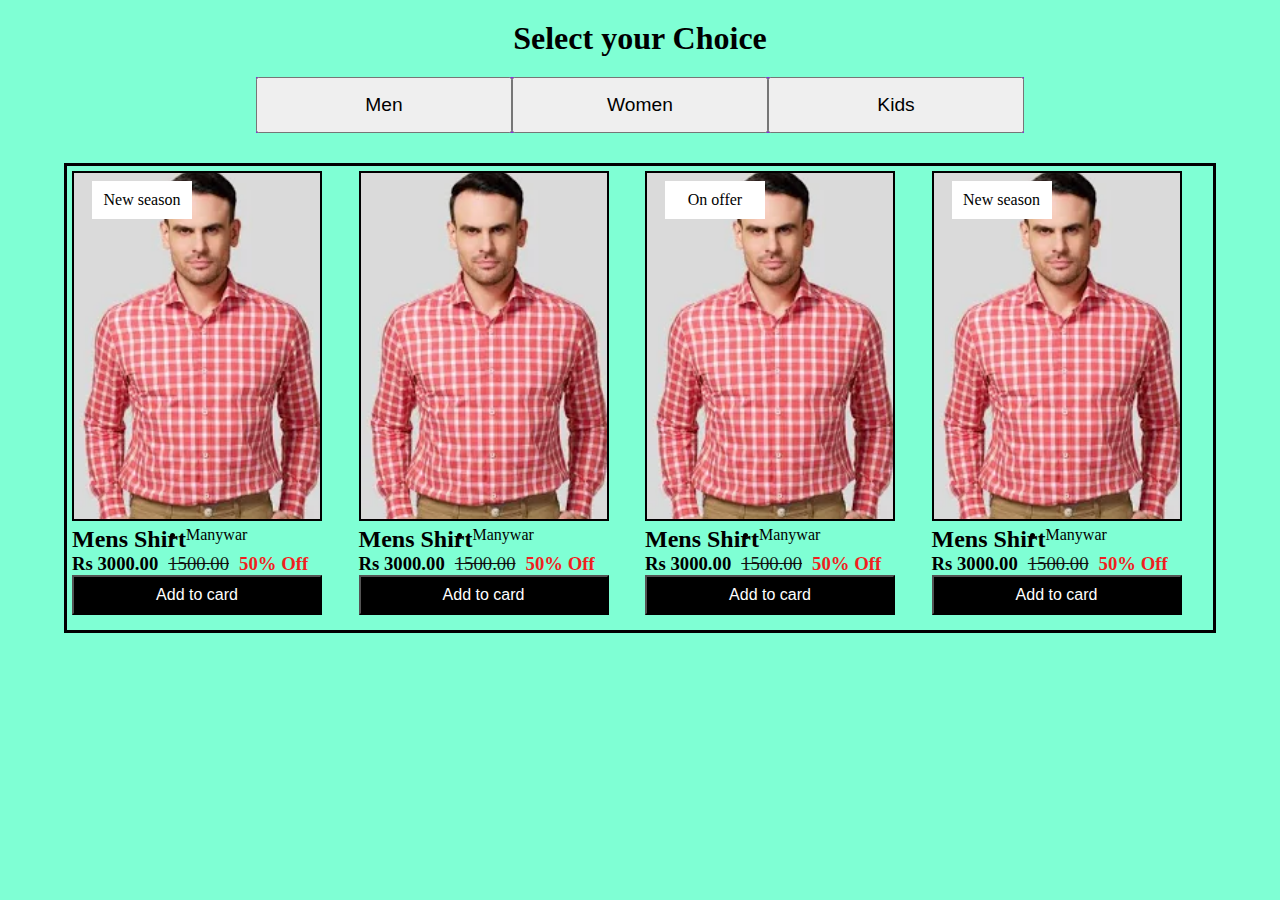
==== template/index.html @ 9b1a5cda "Initial commit" ====
<!DOCTYPE html>
<html lang="en">
<head>
    <meta charset="UTF-8">
    <meta name="viewport" content="width=device-width, initial-scale=1.0">
    <title>E - Commerce Website</title>

    <link rel="stylesheet" href="style.css">
</head>
<body>
    <div class="main-conatiner">
        <div class="heading">
            <h1>Select your Choice</h1>
        </div>

        <div class="container">
            <button class="btn" href="men">Men</button>
           
            <button class="btn">Women</button>
            <button class="btn">Kids</button>
        </div>

        <div class="product-details" id="men">
            <div class="card">
                <!-- img 1 -->
                <img src="/images/img1.webp" alt="">
                <div id="tab">New season</div>
                <div class="pro-head">
                    <h2>Mens Shirt    </h2>
                    <li>Manywar</li>
                </div>
                <div class="price">
                    <h3>Rs 3000.00</h3>
                    <h3 id="cross">1500.00</h3>
                    <h3 id="discount">50% Off</h3>
                </div>
                <button class="btn-1">Add to card</button>
                
            </div>
            <div class="card">
                <!-- img 2 -->
                <img src="/images/img1.webp" alt="">
                <div class="pro-head">
                    <h2>Mens Shirt    </h2>
                    <li>Manywar</li>
                </div>
                <div class="price">
                    <h3>Rs 3000.00</h3>
                    <h3 id="cross">1500.00</h3>
                    <h3 id="discount">50% Off</h3>
                    
                </div>
                <button class="btn-1">Add to card</button>
            </div>
            <div class="card">
                <!-- img 3 -->
                <img src="/images/img1.webp" alt="">
                <div id="tab">On offer</div>
                <div class="pro-head">
                    <h2>Mens Shirt    </h2>
                    <li>Manywar</li>
                </div>
                <div class="price">
                    <h3>Rs 3000.00</h3>
                    <h3 id="cross">1500.00</h3>
                    <h3 id="discount">50% Off</h3>
                </div>
                <button class="btn-1">Add to card</button>
            </div>
            <div class="card">
                <!-- img 4 -->
                <img src="/images/img1.webp" alt="">
                <div id="tab">New season</div>
                <div class="pro-head">
                    <h2>Mens Shirt    </h2>
                    <li>Manywar</li>
                </div>
                <div class="price">
                    <h3>Rs 3000.00</h3>
                    <h3 id="cross">1500.00</h3>
                    <h3 id="discount">50% Off</h3>
                </div>
                <button class="btn-1">Add to card</button> 
            </div>
        </div>
    </div>
    
</body>
</html>
---- template/style.css ----
*{
    margin: 0px;
    padding: 0px;
    box-sizing: border-box;
}


.main-conatiner{

    width: 100vw;
    height: 100vh;
    background-color: aquamarine;
    align-items: center;
    justify-content: center;
    text-align: center;
}

.heading{
    /* background-color: black;
    color: aliceblue; */
    padding: 20px;
}

.container{

    width: 60%;
    height: 3.5rem;
    background-color: blueviolet;
    align-items: center;
    justify-content: center;
    margin: auto;
    display: flex;
    flex-direction: row;
}

.btn{
    width: 100%;
    height: 100%;
    font-size: 1.2rem;
}

.btn:hover{
    background-color: black;
    color: white;
    
}

.product-details{
    max-width: 90%; ;
    height: 470px;
    border: 3px solid black;
    margin: 10px;
    display: flex;
    justify-content: space-evenly;
    margin: 30px auto;
}

.card{
    width: 320px;
    height: 450px;
    /* border: 2px solid red; */
    margin: 5px;
    text-align: left;
    position: relative;
    /* z-index: -5; */
    /* justify-content: space-evenly; */
}

.card img{
    width: 250px;
    max-height: 350px;
    /* display: none; */
    object-fit:cover;
    border: 2px solid black;
    /* position: relative; */
    position: absolute;
    
}

#tab{
    z-index: 5;
    margin: 10px 20px;
    background-color: white;
    color: black;
    text-align: center;
    align-items: center;
    padding: 10px;
    justify-content: center;
    position: absolute;
    width: 100px;
    /* height: 30px; */
}

.pro-head{
    display: flex;
    margin-top: 355px;
}

.price{
    display: flex;
    gap: 10px;
}
#cross{
    text-decoration: line-through;
    font-weight: lighter;
    color: rgb(19, 17, 17);
}

#discount{
    color: rgb(240, 31, 31);
}

.card .btn-1{
    width: 250px;
    height: 2.5rem;
    background-color: black;
    color: white;
    font-size: 1rem;
}
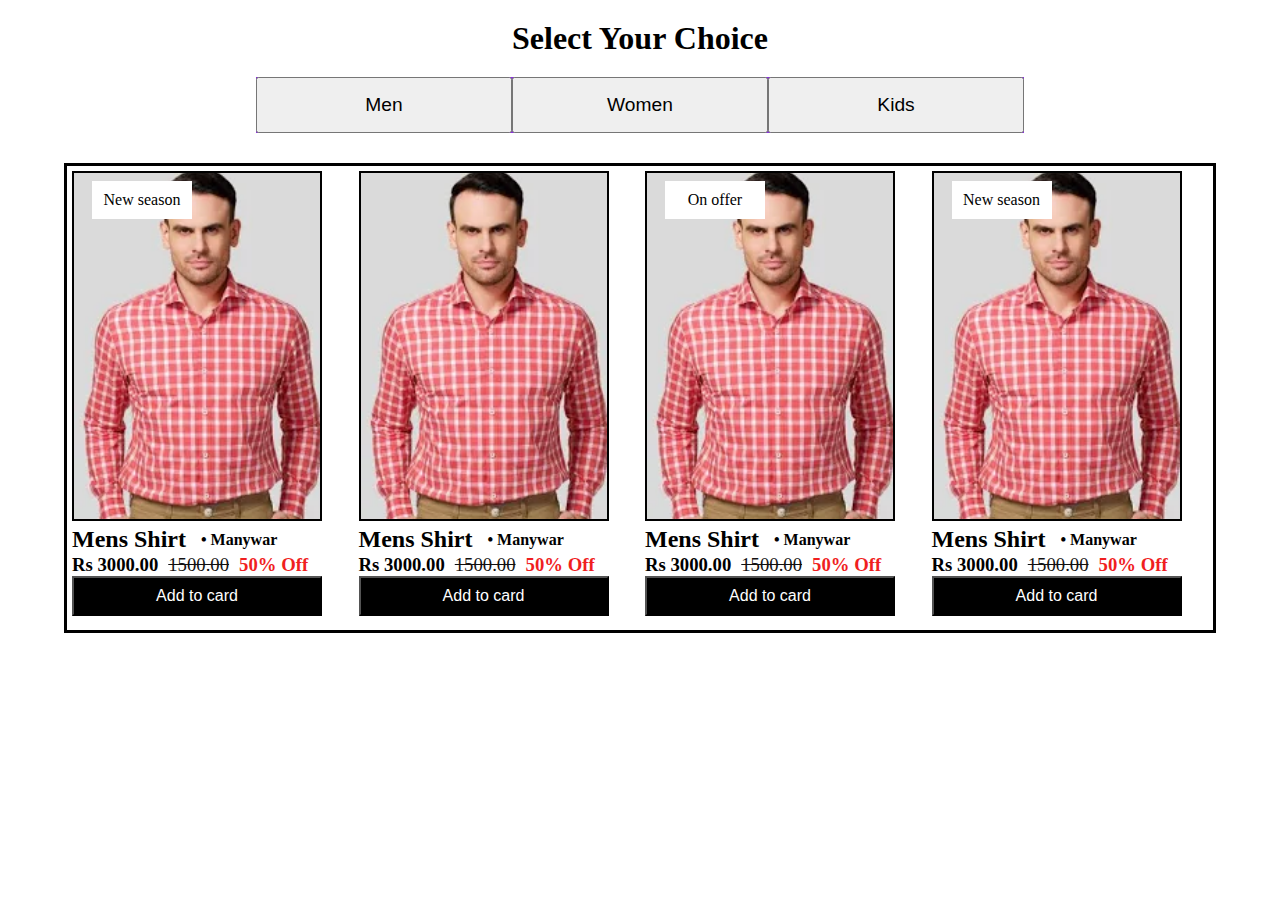
==== commit e5d663bd: "new code updated ( 05-05-2024 )" ====
--- a/template/index.html
+++ b/template/index.html
@@ -10,7 +10,7 @@
 <body>
     <div class="main-conatiner">
         <div class="heading">
-            <h1>Select your Choice</h1>
+            <h1>Select Your Choice</h1>
         </div>
 
         <div class="container">
@@ -27,7 +27,7 @@
                 <div id="tab">New season</div>
                 <div class="pro-head">
                     <h2>Mens Shirt    </h2>
-                    <li>Manywar</li>
+                    <h3>&#8226; Manywar</h3>
                 </div>
                 <div class="price">
                     <h3>Rs 3000.00</h3>
@@ -42,7 +42,7 @@
                 <img src="/images/img1.webp" alt="">
                 <div class="pro-head">
                     <h2>Mens Shirt    </h2>
-                    <li>Manywar</li>
+                    <h3>&#8226; Manywar</h3>
                 </div>
                 <div class="price">
                     <h3>Rs 3000.00</h3>
@@ -58,7 +58,7 @@
                 <div id="tab">On offer</div>
                 <div class="pro-head">
                     <h2>Mens Shirt    </h2>
-                    <li>Manywar</li>
+                    <h3>&#8226; Manywar </h3>
                 </div>
                 <div class="price">
                     <h3>Rs 3000.00</h3>
@@ -73,7 +73,7 @@
                 <div id="tab">New season</div>
                 <div class="pro-head">
                     <h2>Mens Shirt    </h2>
-                    <li>Manywar</li>
+                    <h3>&#8226; Manywar </h3>
                 </div>
                 <div class="price">
                     <h3>Rs 3000.00</h3>
--- a/template/style.css
+++ b/template/style.css
@@ -8,11 +8,12 @@
 .main-conatiner{
 
     width: 100vw;
-    height: 100vh;
-    background-color: aquamarine;
+    height: 100%;
+    /* background-color: aquamarine; */
     align-items: center;
     justify-content: center;
     text-align: center;
+    padding-bottom: 20px;
 }
 
 .heading{
@@ -94,6 +95,11 @@
 .pro-head{
     display: flex;
     margin-top: 355px;
+
+}
+.pro-head h3{
+   margin: 5px 5px 5px 15px;
+    font-size: 1rem;
 }
 
 .price{
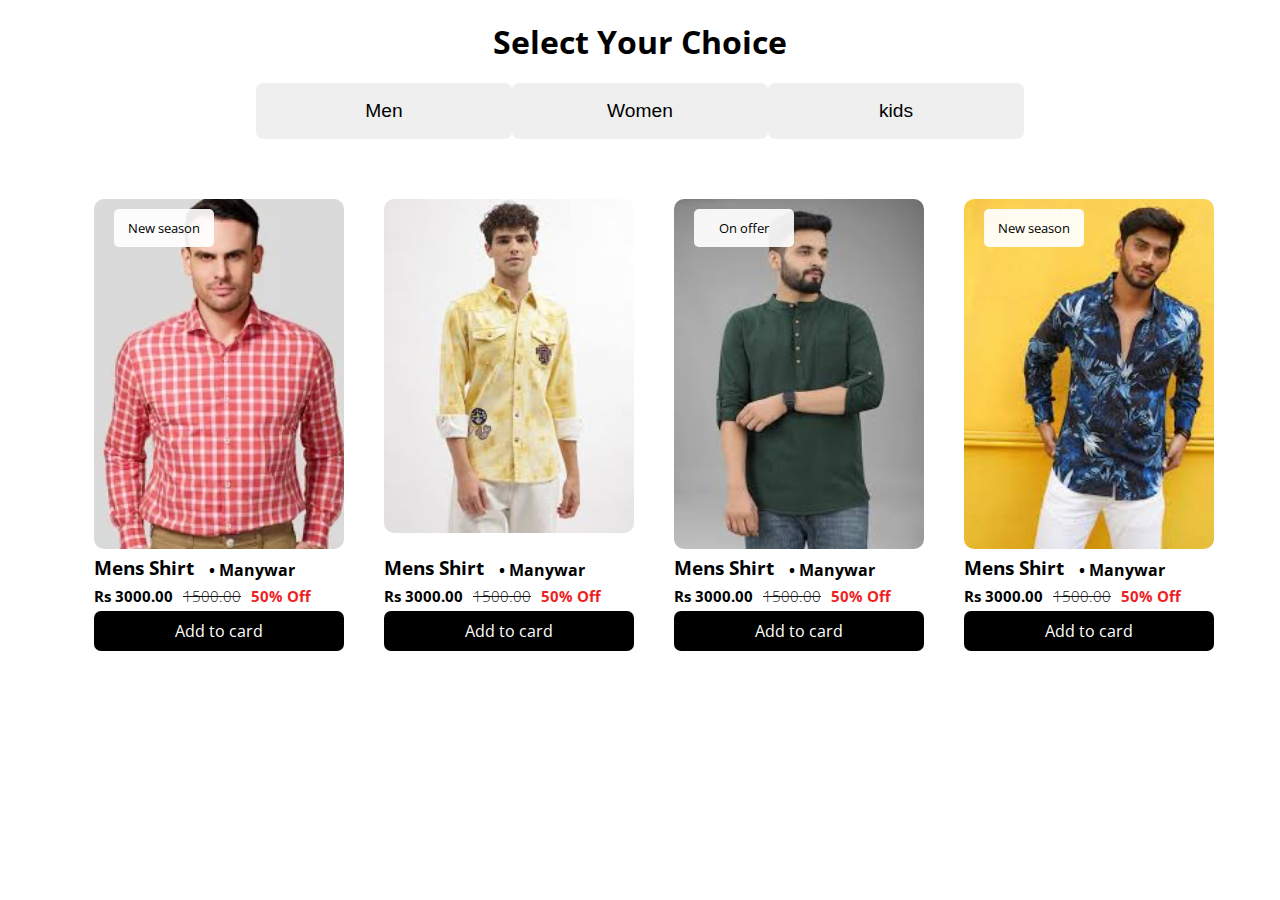
==== commit cced930a: "new women section is updated on the e-commerce Website (05-05-2024)" ====
--- a/template/index.html
+++ b/template/index.html
@@ -14,10 +14,13 @@
         </div>
 
         <div class="container">
-            <button class="btn" href="men">Men</button>
+            <!-- <a href="men">Men</a> -->
+            <button class="btn"><a href="index.html">Men</a></button>
            
-            <button class="btn">Women</button>
-            <button class="btn">Kids</button>
+            <button class="btn"><a href="women.html">Women</a></button>
+            <button class="btn"><a href="kids.html">kids</a></button>
+
+            
         </div>
 
         <div class="product-details" id="men">
@@ -39,7 +42,7 @@
             </div>
             <div class="card">
                 <!-- img 2 -->
-                <img src="/images/img1.webp" alt="">
+                <img src="/images/img4.jfif" alt="">
                 <div class="pro-head">
                     <h2>Mens Shirt    </h2>
                     <h3>&#8226; Manywar</h3>
@@ -54,7 +57,7 @@
             </div>
             <div class="card">
                 <!-- img 3 -->
-                <img src="/images/img1.webp" alt="">
+                <img src="/images/img3.jfif" alt="">
                 <div id="tab">On offer</div>
                 <div class="pro-head">
                     <h2>Mens Shirt    </h2>
@@ -69,7 +72,7 @@
             </div>
             <div class="card">
                 <!-- img 4 -->
-                <img src="/images/img1.webp" alt="">
+                <img src="/images/img2.jfif" alt="">
                 <div id="tab">New season</div>
                 <div class="pro-head">
                     <h2>Mens Shirt    </h2>
--- a/template/style.css
+++ b/template/style.css
@@ -1,3 +1,8 @@
+
+@import url('https://fonts.googleapis.com/css2?family=Open+Sans:ital,wght@0,300..800;1,300..800&display=swap');
+
+
+
 *{
     margin: 0px;
     padding: 0px;
@@ -14,19 +19,23 @@
     justify-content: center;
     text-align: center;
     padding-bottom: 20px;
+    
 }
 
 .heading{
     /* background-color: black;
     color: aliceblue; */
     padding: 20px;
+    font-family: "Open Sans", sans-serif;
+
 }
 
 .container{
 
     width: 60%;
     height: 3.5rem;
-    background-color: blueviolet;
+    /* background-color: blueviolet; */
+    border-radius: 7px;
     align-items: center;
     justify-content: center;
     margin: auto;
@@ -38,33 +47,60 @@
     width: 100%;
     height: 100%;
     font-size: 1.2rem;
+    border-radius: 7px;
+    border: none;
+    gap: 5px;
 }
 
 .btn:hover{
     background-color: black;
     color: white;
+    border-radius: 7px;
     
 }
 
+.btn a{
+    text-decoration: none;
+    color: black;
+    user-select: auto;
+    
+
+}
+.btn a:hover{
+    text-decoration: none;
+    color: rgb(255, 255, 255);
+
+
+}
 .product-details{
     max-width: 90%; ;
-    height: 470px;
-    border: 3px solid black;
+    height: auto;
+    /* border: 3px solid black; */
     margin: 10px;
+    padding: 10px;
     display: flex;
     justify-content: space-evenly;
     margin: 30px auto;
 }
 
 .card{
-    width: 320px;
-    height: 450px;
+    width: 270px;
+    height: 470px;
     /* border: 2px solid red; */
-    margin: 5px;
+    margin: 10px;
+    padding: 10px;
+    font-size: 0.8rem;
     text-align: left;
     position: relative;
+    border-radius: 10px;
+    font-family: "Open Sans", sans-serif;
+
     /* z-index: -5; */
     /* justify-content: space-evenly; */
+}
+.card:hover{
+    background-color: rgb(114, 27, 212);
+    color: white;
 }
 
 .card img{
@@ -72,7 +108,8 @@
     max-height: 350px;
     /* display: none; */
     object-fit:cover;
-    border: 2px solid black;
+    border-radius: 10px;
+    /* border: 2px solid black; */
     /* position: relative; */
     position: absolute;
     
@@ -80,12 +117,15 @@
 
 #tab{
     z-index: 5;
+    
     margin: 10px 20px;
-    background-color: white;
+    background-color: rgba(255, 255, 255, 0.918);
     color: black;
     text-align: center;
     align-items: center;
     padding: 10px;
+    border: none;
+    border-radius: 5px;
     justify-content: center;
     position: absolute;
     width: 100px;
@@ -122,4 +162,16 @@
     background-color: black;
     color: white;
     font-size: 1rem;
+    border-radius: 7px;
+    border: none;
+    margin: 5px auto;
+    font-family: "Open Sans", sans-serif;
+
+}
+
+.card .btn-1:hover{
+    /* max-width: 300px; */
+    background-color: white;
+    color: black;
+    border-radius: 7px;
 }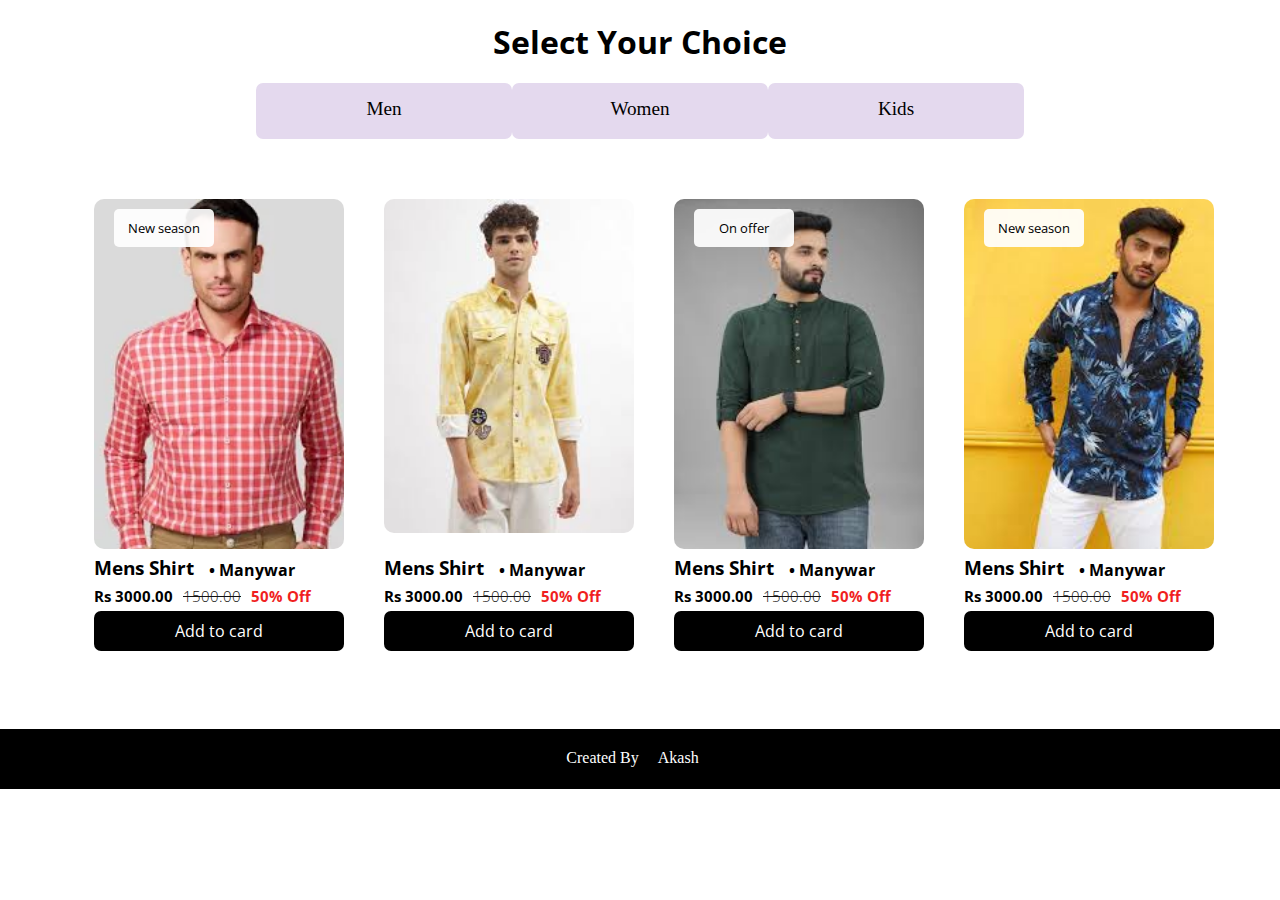
==== commit 0fc871e0: "the all task are done the module is completed (05-05-2024)" ====
--- a/template/index.html
+++ b/template/index.html
@@ -15,10 +15,9 @@
 
         <div class="container">
             <!-- <a href="men">Men</a> -->
-            <button class="btn"><a href="index.html">Men</a></button>
-           
-            <button class="btn"><a href="women.html">Women</a></button>
-            <button class="btn"><a href="kids.html">kids</a></button>
+            <a href="index.html" class="btn">Men</a>
+            <a href="women.html" class="btn">Women</a>
+            <a href="kids.html" class="btn">Kids</a>
 
             
         </div>
@@ -86,7 +85,12 @@
                 <button class="btn-1">Add to card</button> 
             </div>
         </div>
+
+       
     </div>
+    <footer>
+        <p>Created By <a href="https://www.linkedin.com/in/akash-morwal/">Akash</a> </p>
+    </footer>
     
 </body>
 </html>--- a/template/style.css
+++ b/template/style.css
@@ -42,7 +42,13 @@
     display: flex;
     flex-direction: row;
 }
-
+a{
+    text-decoration: none;
+    text-align: center;
+    color: rgb(0, 0, 0);
+    padding: 15px;
+    background-color: rgb(228, 217, 238);
+}
 .btn{
     width: 100%;
     height: 100%;
@@ -59,13 +65,7 @@
     
 }
 
-.btn a{
-    text-decoration: none;
-    color: black;
-    user-select: auto;
-    
 
-}
 .btn a:hover{
     text-decoration: none;
     color: rgb(255, 255, 255);
@@ -94,13 +94,13 @@
     position: relative;
     border-radius: 10px;
     font-family: "Open Sans", sans-serif;
-
+    color: black;
     /* z-index: -5; */
     /* justify-content: space-evenly; */
 }
 .card:hover{
-    background-color: rgb(114, 27, 212);
-    color: white;
+    background-color: rgb(228, 217, 238);
+    /* color: white; */
 }
 
 .card img{
@@ -174,4 +174,22 @@
     background-color: white;
     color: black;
     border-radius: 7px;
-}+}
+
+footer{
+    width: 100%;
+    height: 60px;
+    background-color: black;
+    color: white;
+    text-align: center;
+    justify-content: center;
+    padding: 20px;
+}
+
+p a{
+    background-color: black;
+    color: white;
+    width: 100px;
+    height: 20px;
+    text-decoration-color: purple;
+}
